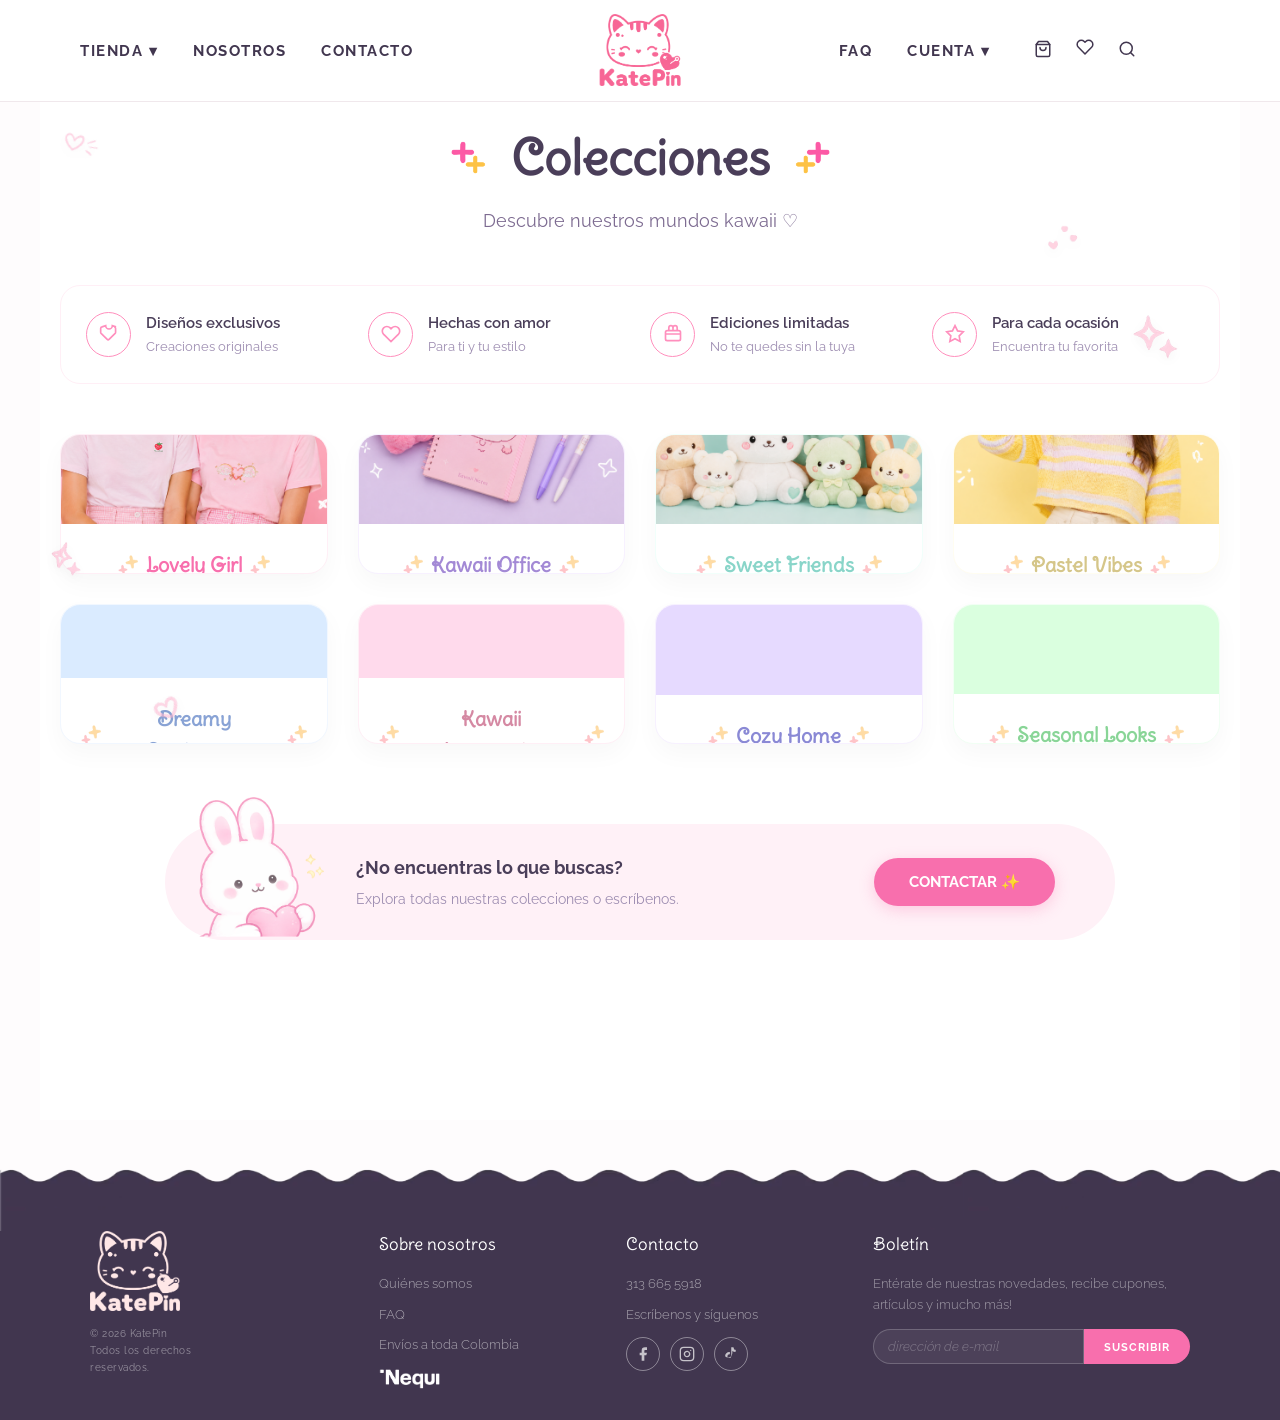
==== colecciones.html @ 39d00079 "Initial commit" ====
<!DOCTYPE html>
<html lang="es" dir="ltr">
<head>
  <meta charset="UTF-8">
  <meta name="viewport" content="width=device-width, initial-scale=1.0">
  <title>Colecciones - KatePin</title>
  <meta name="description" content="Explora nuestras colecciones exclusivas de pines metálicos: San Valentín, Navidad, Verano y Halloween.">
  <link rel="preconnect" href="https://fonts.googleapis.com">
  <link rel="preconnect" href="https://fonts.gstatic.com" crossorigin>
  <link href="https://fonts.googleapis.com/css2?family=Delius+Swash+Caps&family=Raleway:wght@300;400;500;600;700&display=swap" rel="stylesheet">
  <link rel="stylesheet" href="styles.css">
  <link rel="icon" href="data:image/svg+xml,<svg xmlns='http://www.w3.org/2000/svg' viewBox='0 0 100 100'><text y='.9em' font-size='90'>📌</text></svg>">
  <style>
    /* RE-DESIGNED COLLECTIONS PAGE STYLES */
    .col-container {
      max-width: 1200px;
      margin: 0 auto;
      padding: 120px 20px 80px;
      background: #fff;
    }

    .col-header {
      text-align: center;
      margin-bottom: 50px;
    }

    .col-title {
      font-family: 'Delius Swash Caps', cursive;
      font-size: 3rem;
      color: #4a3e59;
      margin: 0;
      display: flex;
      align-items: center;
      justify-content: center;
      gap: 20px;
    }

    .col-cruz {
      width: 45px;
      height: auto;
    }

    .col-cruz.left {
      transform: scaleX(-1);
    }

    .col-subtitle {
      font-family: 'Raleway', sans-serif;
      font-size: 1.1rem;
      color: #7d6b91;
      margin-top: 10px;
    }

    /* Benefits Bar */
    .benefits-bar {
      display: grid;
      grid-template-columns: repeat(4, 1fr);
      gap: 20px;
      margin-bottom: 50px;
      background: #fff;
      border: 1px solid #ffeff6;
      border-radius: 20px;
      padding: 25px;
    }

    .benefit-item {
      display: flex;
      align-items: center;
      gap: 15px;
    }

    .benefit-icon-circle {
      width: 45px;
      height: 45px;
      border-radius: 50%;
      border: 1.5px solid #ff8fbd; /* Círculo rosa */
      display: flex;
      align-items: center;
      justify-content: center;
      color: #ff8fbd; /* Icono rosa */
      flex-shrink: 0;
    }

    .benefit-text h4 {
      font-family: 'Raleway', sans-serif;
      font-size: 0.95rem;
      font-weight: 600;
      color: #4a3e59;
      margin: 0;
    }

    .benefit-text p {
      font-family: 'Raleway', sans-serif;
      font-size: 0.8rem;
      color: #9d8db1;
      margin: 2px 0 0;
    }

    /* Collections Grid */
    .col-grid {
      display: grid;
      grid-template-columns: repeat(4, 1fr);
      gap: 30px;
      margin-bottom: 80px;
    }

    .col-card {
      background: #fff;
      border-radius: 20px;
      overflow: hidden;
      box-shadow: 0 10px 25px rgba(0,0,0,0.03);
      transition: all 0.4s ease;
      text-decoration: none;
      display: flex;
      flex-direction: column;
      border: 1px solid transparent;
    }

    .col-card:hover {
      transform: translateY(-8px);
      box-shadow: 0 15px 35px rgba(248, 111, 173, 0.12);
    }

    .col-img-box {
      display: block !important;
      width: 100% !important;
      height: 220px !important;
      min-height: 220px !important;
      overflow: hidden;
      background-color: #fdfdfd;
      position: relative;
      flex-shrink: 0 !important;
    }

    .col-img-box img {
      width: 100%;
      height: 100%;
      object-fit: cover;
      display: block;
    }

    .col-info {
      padding: 25px 20px;
      text-align: center;
      display: flex;
      flex-direction: column;
      align-items: center;
      flex-grow: 1;
    }

    .col-card-title {
      font-family: 'Delius Swash Caps', cursive;
      font-size: 1.25rem;
      margin: 0 0 10px;
      display: flex;
      align-items: center;
      gap: 8px;
    }

    .col-card-cruz {
      width: 20px;
      height: auto;
    }

    .col-card-desc {
      font-family: 'Raleway', sans-serif;
      font-size: 0.85rem;
      color: #7d6b91;
      line-height: 1.5;
      margin: 0 0 15px;
      min-height: 40px;
    }

    .col-count-badge {
      display: inline-block;
      padding: 6px 16px;
      border-radius: 20px;
      font-size: 0.75rem;
      font-weight: 600;
      transition: all 0.3s ease;
    }

    /* Card Themes & Backgrounds */
    .card-lovely { border-color: #ffeff6; }
    .card-lovely .col-img-box { background-color: #ffdaeb; }
    .card-lovely .col-card-title { color: #f86fad; }
    .card-lovely .col-count-badge { background: #fff1f7; color: #f86fad; }

    .card-office { border-color: #f7f1ff; }
    .card-office .col-img-box { background-color: #e6daff; }
    .card-office .col-card-title { color: #a389d5; }
    .card-office .col-count-badge { background: #f8f3ff; color: #a389d5; }

    .card-friends { border-color: #f1fffb; }
    .card-friends .col-img-box { background-color: #dafff6; }
    .card-friends .col-card-title { color: #89d5c9; }
    .card-friends .col-count-badge { background: #f3fffc; color: #89d5c9; }

    .card-vibes { border-color: #fffdf1; }
    .card-vibes .col-img-box { background-color: #fffada; }
    .card-vibes .col-card-title { color: #d5c689; }
    .card-vibes .col-count-badge { background: #fffef3; color: #d5c689; }

    .card-stationery { border-color: #f1f7ff; }
    .card-stationery .col-img-box { background-color: #daebff; }
    .card-stationery .col-card-title { color: #89a3d5; }
    .card-stationery .col-count-badge { background: #f3f8ff; color: #89a3d5; }

    .card-accessories { border-color: #ffeff6; }
    .card-accessories .col-img-box { background-color: #ffdaec; }
    .card-accessories .col-card-title { color: #d589a3; }
    .card-accessories .col-count-badge { background: #fff1f7; color: #d589a3; }

    .card-home { border-color: #f7f1ff; }
    .card-home .col-img-box { background-color: #e6daff; }
    .card-home .col-card-title { color: #8a89d5; }
    .card-home .col-count-badge { background: #f8f3ff; color: #8a89d5; }

    .card-seasonal { border-color: #f1fff4; }
    .card-seasonal .col-img-box { background-color: #daffdf; }
    .card-seasonal .col-card-title { color: #89d597; }
    .card-seasonal .col-count-badge { background: #f3fff6; color: #89d597; }

    /* CTA Banner */
    .col-cta-banner {
      background: #fff1f7;
      border-radius: 100px;
      display: flex;
      align-items: center;
      justify-content: space-between;
      padding: 30px 60px 30px 30px; /* Aumentado */
      margin: 0 auto 100px;
      max-width: 950px;
      position: relative;
    }

    .cta-left {
      display: flex;
      align-items: center;
      gap: 30px;
    }

    .cta-bunny-img {
      height: 140px; /* Aumentado */
      margin-top: -60px;
      margin-bottom: -30px;
    }

    .cta-text h3 {
      font-family: 'Raleway', sans-serif;
      font-size: 1.1rem;
      color: #4a3e59;
      margin: 0;
    }

    .cta-text p {
      font-family: 'Raleway', sans-serif;
      font-size: 0.9rem;
      color: #9d8db1;
      margin: 5px 0 0;
    }

    .cta-btn {
      background: #f86fad;
      color: #fff;
      padding: 12px 35px;
      border-radius: 50px;
      font-family: 'Raleway', sans-serif;
      font-weight: 700;
      font-size: 0.95rem;
      text-decoration: none;
      display: flex;
      align-items: center;
      gap: 10px;
      transition: all 0.3s ease;
      box-shadow: 0 4px 15px rgba(248, 111, 173, 0.3);
    }

    .cta-btn:hover {
      background: #e05995;
      transform: scale(1.05);
    }

    @media (max-width: 1024px) {
      .col-grid { grid-template-columns: repeat(2, 1fr); }
      .benefits-bar { grid-template-columns: repeat(2, 1fr); }
    }

    @media (max-width: 600px) {
      .col-grid { grid-template-columns: 1fr; }
      .benefits-bar { grid-template-columns: 1fr; }
      .col-cta-banner {
        flex-direction: column;
        border-radius: 30px;
        padding: 40px 20px;
        text-align: center;
      }
      .cta-left {
        flex-direction: column;
        margin-bottom: 20px;
      }
      .cta-bunny-img {
        margin-top: -70px;
        height: 110px; /* Aumentado de 80px */
      }
    }
  </style>
</head>
<body>

  <!-- DECORACIONES FLOTANTES -->
  <div class="aesthetic-mess" aria-hidden="true">
    <img src="img/heart.png" class="float-deco deco-1" alt="">
    <img src="img/stars.png" class="float-deco deco-2" alt="">
    <img src="img/heart1.png" class="float-deco deco-3" alt="">
    <img src="img/star.png" class="float-deco deco-4" alt="">
    <img src="img/hearts.png" class="float-deco deco-5" alt="">
  </div>

  <!-- HEADER -->
  <header class="header" role="banner">
    <div class="header-inner">
      <ul class="nav-left" role="menubar">
        <li role="none" class="has-dropdown">
          <a href="tienda.html" role="menuitem">Tienda ▾</a>
          <ul class="dropdown-menu" role="menu">
            <li role="none" class="has-submenu">
              <a href="#" role="menuitem">Ropa ▸</a>
              <ul class="dropdown-submenu" role="menu">
                <li role="none"><a href="tienda.html#ropa-vestidos" role="menuitem">Vestidos</a></li>
                <li role="none"><a href="tienda.html#ropa-chaquetas" role="menuitem">Chaquetas</a></li>
                <li role="none"><a href="tienda.html#ropa-blusas" role="menuitem">Blusas</a></li>
                <li role="none"><a href="tienda.html#ropa-pantalones" role="menuitem">Pantalones</a></li>
                <li role="none"><a href="tienda.html#ropa-faldas" role="menuitem">Faldas</a></li>
              </ul>
            </li>
            <li role="none" class="has-submenu">
              <a href="#" role="menuitem">Accesorios ▸</a>
              <ul class="dropdown-submenu" role="menu">
                <li role="none"><a href="tienda.html#accesorios-pines" role="menuitem">Pines</a></li>
              </ul>
            </li>
            <li role="none" class="has-submenu">
              <a href="#" role="menuitem">Zapatos ▸</a>
              <ul class="dropdown-submenu" role="menu">
                <li role="none"><a href="tienda.html#zapatos-sandalias" role="menuitem">Sandalias</a></li>
                <li role="none"><a href="tienda.html#zapatos-botas" role="menuitem">Botas</a></li>
                <li role="none"><a href="tienda.html#zapatos-tenis" role="menuitem">Tenis</a></li>
              </ul>
            </li>
          </ul>
        </li>
        <li role="none"><a href="nosotros.html" role="menuitem">Nosotros</a></li>
        <li role="none"><a href="contacto.html" role="menuitem">Contacto</a></li>
      </ul>
      <a href="index.html" class="logo" aria-label="KatePin - Inicio">
        <img src="img/logo1.png" alt="KatePin" class="logo-img">
      </a>
      <div class="nav-right-group">
        <ul class="nav-right" role="menubar">
          <li role="none"><a href="faq.html" role="menuitem">FAQ</a></li>
          <li role="none" class="has-dropdown">
            <a href="#" role="menuitem">Cuenta ▾</a>
            <ul class="dropdown-menu" role="menu">
              <li role="none"><a href="login.html" role="menuitem">Iniciar sesión</a></li>
              <li role="none"><a href="registro.html" role="menuitem">Registrarme</a></li>
              <li role="none"><a href="#" role="menuitem">Mensajes</a></li>
              <li role="none"><a href="#" role="menuitem">Mis pedidos</a></li>
            </ul>
          </li>
        </ul>
        <div class="header-icons">
          <button class="icon-btn" id="cart-btn" aria-label="Carrito"><svg width="18" height="18" viewBox="0 0 24 24" fill="none" stroke="currentColor" stroke-width="2" stroke-linecap="round" stroke-linejoin="round"><path d="M6 2L3 6v14a2 2 0 002 2h14a2 2 0 002-2V6l-3-4z"/><line x1="3" y1="6" x2="21" y2="6"/><path d="M16 10a4 4 0 01-8 0"/></svg><span class="cart-count" id="cart-count" style="display:none">0</span></button>
          <a href="deseos.html" id="wishlist-btn" aria-label="Lista de deseos"><svg width="18" height="18" viewBox="0 0 24 24" fill="none" stroke="currentColor" stroke-width="2" stroke-linecap="round" stroke-linejoin="round"><path d="M20.84 4.61a5.5 5.5 0 00-7.78 0L12 5.67l-1.06-1.06a5.5 5.5 0 00-7.78 7.78l1.06 1.06L12 21.23l7.78-7.78 1.06-1.06a5.5 5.5 0 000-7.78z"/></svg></a>
          <button class="icon-btn" aria-label="Buscar"><svg width="18" height="18" viewBox="0 0 24 24" fill="none" stroke="currentColor" stroke-width="2" stroke-linecap="round" stroke-linejoin="round"><circle cx="11" cy="11" r="8"/><line x1="21" y1="21" x2="16.65" y2="16.65"/></svg></button>
        </div>
      </div>
      <button class="menu-toggle" id="menu-toggle" aria-label="Menú">☰</button>
    </div>
    <nav class="mobile-nav" id="mobile-nav">
      <a href="tienda.html">Tienda</a>
      <a href="nosotros.html">Nosotros</a>
      <a href="contacto.html">Contacto</a>
      <a href="faq.html">FAQ</a>
    </nav>
  </header>

  <main class="col-container">
    <!-- Encabezado de página -->
    <header class="col-header">
      <h1 class="col-title">
        <img src="img/cruz.png" alt="" class="col-cruz left">
        Colecciones 
        <img src="img/cruz.png" alt="" class="col-cruz">
      </h1>
      <p class="col-subtitle">Descubre nuestros mundos kawaii ♡</p>
    </header>

    <!-- Barra de Beneficios -->
    <section class="benefits-bar">
      <div class="benefit-item">
        <div class="benefit-icon-circle">
          <svg width="20" height="20" viewBox="0 0 24 24" fill="none" stroke="currentColor" stroke-width="2"><path d="M20.38 3.46L16 2a4 4 0 01-8 0L3.62 3.46a2 2 0 00-1.62 1.96v4.42a2 2 0 00.54 1.39l7 7a2 2 0 002.82 0l7-7a2 2 0 00.54-1.39V5.42a2 2 0 00-1.54-1.96z"/></svg>
        </div>
        <div class="benefit-text">
          <h4>Diseños exclusivos</h4>
          <p>Creaciones originales</p>
        </div>
      </div>
      <div class="benefit-item">
        <div class="benefit-icon-circle">
          <svg width="20" height="20" viewBox="0 0 24 24" fill="none" stroke="currentColor" stroke-width="2"><path d="M20.84 4.61a5.5 5.5 0 00-7.78 0L12 5.67l-1.06-1.06a5.5 5.5 0 00-7.78 7.78l1.06 1.06L12 21.23l7.78-7.78 1.06-1.06a5.5 5.5 0 000-7.78z"/></svg>
        </div>
        <div class="benefit-text">
          <h4>Hechas con amor</h4>
          <p>Para ti y tu estilo</p>
        </div>
      </div>
      <div class="benefit-item">
        <div class="benefit-icon-circle">
          <svg width="20" height="20" viewBox="0 0 24 24" fill="none" stroke="currentColor" stroke-width="2"><rect x="3" y="8" width="18" height="12" rx="2" ry="2"/><path d="M12 8V4.5a2.5 2.5 0 00-5 0V8M12 8V4.5a2.5 2.5 0 015 0V8M3 12h18"/></svg>
        </div>
        <div class="benefit-text">
          <h4>Ediciones limitadas</h4>
          <p>No te quedes sin la tuya</p>
        </div>
      </div>
      <div class="benefit-item">
        <div class="benefit-icon-circle">
          <svg width="20" height="20" viewBox="0 0 24 24" fill="none" stroke="currentColor" stroke-width="2"><polygon points="12 2 15.09 8.26 22 9.27 17 14.14 18.18 21.02 12 17.77 5.82 21.02 7 14.14 2 9.27 8.91 8.26 12 2"/></svg>
        </div>
        <div class="benefit-text">
          <h4>Para cada ocasión</h4>
          <p>Encuentra tu favorita</p>
        </div>
      </div>
    </section>

    <!-- Cuadrícula de Colecciones -->
    <section class="col-grid">
      <!-- Fila 1 -->
      <a href="tienda.html#lovely-girl" class="col-card card-lovely">
        <div class="col-img-box"><img src="img/colecciones1.png" alt="Lovely Girl"></div>
        <div class="col-info">
          <h2 class="col-card-title">
            <img src="img/cruz1.png" alt="" class="col-card-cruz">
            Lovely Girl 
            <img src="img/cruz1.png" alt="" class="col-card-cruz">
          </h2>
          <p class="col-card-desc">Estilo dulce y encantador para tu día a día.</p>
          <span class="col-count-badge">12 productos</span>
        </div>
      </a>

      <a href="tienda.html#kawaii-office" class="col-card card-office">
        <div class="col-img-box"><img src="img/colecciones2.png" alt="Kawaii Office"></div>
        <div class="col-info">
          <h2 class="col-card-title">
            <img src="img/cruz1.png" alt="" class="col-card-cruz">
            Kawaii Office 
            <img src="img/cruz1.png" alt="" class="col-card-cruz">
          </h2>
          <p class="col-card-desc">Todo lo que necesitas para tu espacio kawaii.</p>
          <span class="col-count-badge">18 productos</span>
        </div>
      </a>

      <a href="tienda.html#sweet-friends" class="col-card card-friends">
        <div class="col-img-box"><img src="img/colecciones3.png" alt="Sweet Friends"></div>
        <div class="col-info">
          <h2 class="col-card-title">
            <img src="img/cruz1.png" alt="" class="col-card-cruz">
            Sweet Friends 
            <img src="img/cruz1.png" alt="" class="col-card-cruz">
          </h2>
          <p class="col-card-desc">Accesorios y detalles junto a tus personajes favoritos.</p>
          <span class="col-count-badge">15 productos</span>
        </div>
      </a>

      <a href="tienda.html#pastel-vibes" class="col-card card-vibes">
        <div class="col-img-box"><img src="img/colecciones4.png" alt="Pastel Vibes"></div>
        <div class="col-info">
          <h2 class="col-card-title">
            <img src="img/cruz1.png" alt="" class="col-card-cruz">
            Pastel Vibes 
            <img src="img/cruz1.png" alt="" class="col-card-cruz">
          </h2>
          <p class="col-card-desc">Colores suaves que iluminan tu estilo.</p>
          <span class="col-count-badge">10 productos</span>
        </div>
      </a>

      <!-- Fila 2 -->
      <a href="tienda.html#dreamy-stationery" class="col-card card-stationery">
        <div class="col-img-box"><img src="img/col-stationery.jpg" alt="Dreamy Stationery"></div>
        <div class="col-info">
          <h2 class="col-card-title">
            <img src="img/cruz1.png" alt="" class="col-card-cruz">
            Dreamy Stationery 
            <img src="img/cruz1.png" alt="" class="col-card-cruz">
          </h2>
          <p class="col-card-desc">Papelería linda para ideas increíbles.</p>
          <span class="col-count-badge">22 productos</span>
        </div>
      </a>

      <a href="tienda.html#kawaii-accessories" class="col-card card-accessories">
        <div class="col-img-box"><img src="img/col-accessories.jpg" alt="Kawaii Accessories"></div>
        <div class="col-info">
          <h2 class="col-card-title">
            <img src="img/cruz1.png" alt="" class="col-card-cruz">
            Kawaii Accessories 
            <img src="img/cruz1.png" alt="" class="col-card-cruz">
          </h2>
          <p class="col-card-desc">Pequeños detalles que hacen la diferencia.</p>
          <span class="col-count-badge">16 productos</span>
        </div>
      </a>

      <a href="tienda.html#cozy-home" class="col-card card-home">
        <div class="col-img-box"><img src="img/col-home.jpg" alt="Cozy Home"></div>
        <div class="col-info">
          <h2 class="col-card-title">
            <img src="img/cruz1.png" alt="" class="col-card-cruz">
            Cozy Home 
            <img src="img/cruz1.png" alt="" class="col-card-cruz">
          </h2>
          <p class="col-card-desc">Decora tu espacio con ternura.</p>
          <span class="col-count-badge">14 productos</span>
        </div>
      </a>

      <a href="tienda.html#seasonal-looks" class="col-card card-seasonal">
        <div class="col-img-box"><img src="img/col-seasonal.jpg" alt="Seasonal Looks"></div>
        <div class="col-info">
          <h2 class="col-card-title">
            <img src="img/cruz1.png" alt="" class="col-card-cruz">
            Seasonal Looks 
            <img src="img/cruz1.png" alt="" class="col-card-cruz">
          </h2>
          <p class="col-card-desc">Colecciones especiales por temporada.</p>
          <span class="col-count-badge">8 productos</span>
        </div>
      </a>
    </section>

    <!-- Banner Inferior de Contacto -->
    <div class="col-cta-banner">
      <div class="cta-left">
        <img src="img/conejo.png" alt="Bunny" class="cta-bunny-img">
        <div class="cta-text">
          <h3>¿No encuentras lo que buscas?</h3>
          <p>Explora todas nuestras colecciones o escríbenos.</p>
        </div>
      </div>
      <a href="contacto.html" class="cta-btn">
        CONTACTAR ✨
      </a>
    </div>
  </main>

  <!-- FOOTER -->
  <footer class="footer" role="contentinfo">
    <div class="footer-wave">
      <img src="img/footer.png" alt="" aria-hidden="true" class="footer-wave-img">
    </div>
    <div class="footer-content">
      <div class="footer-inner">
        <div class="footer-brand">
          <img src="img/logo1.png" alt="KatePin" class="footer-logo-img">
          <p class="footer-copy-text">&copy; 2026 KatePin<br>Todos los derechos<br>reservados.</p>
        </div>
        <div class="footer-col">
          <h4>Sobre nosotros</h4>
          <a href="nosotros.html">Quiénes somos</a>
          <a href="faq.html">FAQ</a>
          <a href="#">Envíos a toda Colombia</a>
          <img src="img/nequi.png" alt="Nequi" style="height:22px; margin-top:12px; filter:brightness(0) invert(1);">
        </div>
        <div class="footer-col">
          <h4>Contacto</h4>
          <a href="tel:+573136655918">313 665 5918</a>
          <a href="#">Escríbenos y síguenos</a>
          <div class="footer-social">
            <a href="https://facebook.com/katepin" target="_blank" rel="noopener" aria-label="Facebook">
              <svg width="16" height="16" viewBox="0 0 24 24" fill="currentColor"><path d="M18 2h-3a5 5 0 00-5 5v3H7v4h3v8h4v-8h3l1-4h-4V7a1 1 0 011-1h3z"/></svg>
            </a>
            <a href="https://instagram.com/katepin" target="_blank" rel="noopener" aria-label="Instagram">
              <svg width="16" height="16" viewBox="0 0 24 24" fill="none" stroke="currentColor" stroke-width="2" stroke-linecap="round" stroke-linejoin="round"><rect x="2" y="2" width="20" height="20" rx="5"/><path d="M16 11.37A4 4 0 1112.63 8 4 4 0 0116 11.37z"/><line x1="17.5" y1="6.5" x2="17.51" y2="6.5"/></svg>
            </a>
            <a href="https://tiktok.com/@katepin" target="_blank" rel="noopener" aria-label="TikTok">
              <svg width="16" height="16" viewBox="0 0 24 24" fill="currentColor"><path d="M19.59 6.69a4.83 4.83 0 01-3.77-4.25V2h-3.45v13.67a2.89 2.89 0 01-2.88 2.5 2.89 2.89 0 01-2.89-2.89 2.89 2.89 0 012.89-2.89c.28 0 .54.04.79.11V9a6.33 6.33 0 00-.79-.05A6.34 6.34 0 003.15 15.3a6.34 6.34 0 0010.86-4.43V7.56a8.28 8.28 0 004.86 1.57V5.68a4.84 4.84 0 01-.72-.05l-.56.06z"/></svg>
            </a>
          </div>
        </div>
        <div class="footer-col">
          <h4>Boletín</h4>
          <p class="footer-boletin-desc">Entérate de nuestras novedades, recibe cupones, artículos y ¡mucho más!</p>
          <form class="newsletter-input" id="newsletter-form">
            <input type="email" placeholder="dirección de e-mail" required aria-label="Email">
            <button type="submit">Suscribir</button>
          </form>
        </div>
      </div>
    </div>
  </footer>

  <script>
    // Header Scroll Effect
    const header = document.querySelector('.header');
    window.addEventListener('scroll', () => {
      if(window.scrollY > 50) header.classList.add('scrolled');
      else header.classList.remove('scrolled');
    });

    // Mobile Menu Toggle
    const menuToggle = document.getElementById('menu-toggle');
    const mobileNav = document.getElementById('mobile-nav');
    menuToggle.addEventListener('click', () => {
      if(mobileNav.style.display === 'flex'){
        mobileNav.style.display = 'none';
        menuToggle.textContent = '☰';
      } else {
        mobileNav.style.display = 'flex';
        menuToggle.textContent = '✕';
      }
    });
  </script>
</body>
</html>
---- styles.css ----
@import url('https://fonts.googleapis.com/css2?family=Delius+Swash+Caps&family=Raleway:wght@300;400;500;600;700&display=swap');

:root {
  --coral:#ff9792;
  --dark-purple:#41364f;
  --hot-pink:#f86fad;
  --lime:#adc965;
  --golden:#f9cd5f;
  --mint:#89d5c9;
  --white:#ffffff;
  --bg:#fefcfd;
  --text:#41364f;
  --text-light:#7a7a7a;
  --pink-light:#fdf0f4;
  --radius:4px;
  --transition:all .3s ease;
}
*{margin:0;padding:0;box-sizing:border-box;}
html{scroll-behavior:smooth;}
body{font-family:'Raleway',sans-serif;background:var(--bg);color:var(--text);overflow-x:hidden;line-height:1.6;}
img{max-width:100%;display:block;}
a{text-decoration:none;color:inherit;}
button{cursor:pointer;font-family:'Raleway',sans-serif;}

/* HEADER */
.header{position:fixed;top:0;left:0;width:100%;z-index:1000;background:var(--white);border-bottom:1px solid #f0e8ec;transition:var(--transition);}
.header.scrolled{box-shadow:0 2px 15px rgba(65,54,79,.08);}
.header-inner{max-width:1440px;margin:0 auto;display:flex;align-items:center;justify-content:space-between;padding:36px 140px 36px 80px;position:relative;}
.nav-left,.nav-right-group{display:flex;align-items:center;flex:1;}
.nav-right-group{justify-content:flex-end;gap:40px;}
.nav-left,.nav-right{display:flex;gap:35px;list-style:none;align-items:center;}
.nav-left a,.nav-right a{font-size:.95rem;font-weight:700;letter-spacing:1.5px;text-transform:uppercase;color:var(--text);transition:var(--transition);padding:8px 0;white-space:nowrap;}
.nav-left a:hover,.nav-right a:hover{color:var(--hot-pink);}
.logo{position:absolute;left:50%;top:50%;transform:translate(-50%,-50%);display:flex;align-items:center;justify-content:center;text-decoration:none;z-index:10;}
.logo-img{height:72px;width:auto;}
.header-icons{display:flex;gap:20px;align-items:center;}
.icon-btn{background:none;border:none;font-size:1.1rem;color:var(--text);position:relative;transition:var(--transition);padding:4px;line-height:1;}
.icon-btn:hover{color:var(--hot-pink);}
.cart-count{position:absolute;top:-5px;right:-7px;background:var(--hot-pink);color:#fff;font-size:.55rem;width:15px;height:15px;border-radius:50%;display:flex;align-items:center;justify-content:center;font-weight:700;}
.menu-toggle{display:none;background:none;border:none;font-size:1.4rem;color:var(--text);padding:4px;}
.mobile-nav{display:none;}

/* HEADER DROPDOWN */
.has-dropdown{position:relative;}
.has-dropdown::after{content:'';position:absolute;bottom:-10px;left:0;width:100%;height:10px;} /* invisible hover bridge */
.dropdown-menu{position:absolute;top:calc(100% + 5px);left:0;background:var(--white);min-width:160px;box-shadow:0 8px 25px rgba(65,54,79,.08);border-radius:6px;padding:12px 0;opacity:0;visibility:hidden;transform:translateY(10px);transition:all .3s ease;list-style:none;z-index:1001;}
.has-dropdown:hover .dropdown-menu{opacity:1;visibility:visible;transform:translateY(0);}
.nav-right .has-dropdown .dropdown-menu{left:auto;right:0;}
.nav-left .dropdown-menu a, .nav-right .dropdown-menu a{font-size:.95rem;font-weight:400;text-transform:none;letter-spacing:0;color:var(--text-light);padding:8px 24px;display:block;}
.nav-left .dropdown-menu a:hover, .nav-right .dropdown-menu a:hover{color:var(--hot-pink);background:#fafafa;}

/* HEADER SUB DROPDOWN */
.has-submenu{position:relative;}
.dropdown-submenu{position:absolute;top:0;left:100%;background:var(--white);min-width:160px;box-shadow:0 8px 25px rgba(65,54,79,.08);border-radius:6px;padding:12px 0;opacity:0;visibility:hidden;transform:translateX(10px);transition:all .3s ease;list-style:none;z-index:1002;}
.has-submenu:hover > .dropdown-submenu{opacity:1;visibility:visible;transform:translateX(0);}
.has-submenu > a {display:flex !important; justify-content:space-between; align-items:center;}
/* HERO */
.hero{margin-top:100px;position:relative;overflow:hidden;}
.hero-link{display:block;line-height:0;}
.hero-banner-img{width:100%;height:auto;display:block;}
/* HERO OVERLAY */
.hero-overlay{
  position:absolute;
  top:48%;
  left:50%;
  transform:translate(-50%,-50%);
  display:flex;
  flex-direction:column;
  align-items:center;
  justify-content:center;
  text-align:center;
  width:55%;
  padding:0.90vw;
  z-index:3;
}
.hero-sub{
  font-family:'Raleway',sans-serif;
  font-size:0.80vw;
  font-weight:500;
  font-style:normal;
  letter-spacing:0.06vw;
  text-transform:uppercase;
  color:#555;
  margin-bottom:-0.1vw;
}
.hero-title{
  font-family:'Delius Swash Caps',cursive;
  font-size:4.33vw;
  color:#41364f;
  line-height:1.05;
  margin-top:0.44vw;
  margin-bottom:0.1vw;
}
.hero-divider{
  width:50%;
  height:0.1vw;
  background:#41364f;
  margin:0 auto 1.44vw;
}
.hero-cta{
  display:inline-block;
  padding:0.62vw 2.07vw;
  background:#f86fad;
  color:#fff;
  font-family:'Delius Swash Caps',cursive;
  font-size:0.85vw;
  font-weight:400;
  letter-spacing:0.03vw;
  border:none;
  border-radius:2.7vw;
  text-decoration:none;
  box-shadow:0 4px 18px rgba(248,111,173,.3);
  transition:all .3s ease;
  white-space:nowrap;
  cursor:pointer;
}
.hero-cta:hover{
  background:#e55d9a;
  transform:translateY(-2px);
  box-shadow:0 6px 24px rgba(248,111,173,.5);
}

/* DECORATIVE ASTERISKS */
.deco-asterisks{text-align:center;padding:0;margin-top:-70px;position:relative;z-index:2;}
.deco-asterisks-img{display:inline-block;height:28px;width:auto;}

.btn-pink{display:inline-block;padding:10px 32px;background:var(--hot-pink);color:#fff;font-size:.8rem;font-weight:600;letter-spacing:1.5px;text-transform:uppercase;border:none;border-radius:2px;transition:var(--transition);}
.btn-pink:hover{background:#e55d9a;transform:translateY(-1px);}

/* WELCOME */
.welcome{padding:60px 24px;max-width:1100px;margin:0 auto;text-align:center;}
.welcome-banner{width:100%;height:auto;display:block;}

/* PRODUCT TABS */
.product-section{padding:60px 24px 80px;max-width:1100px;margin:0 auto;}
.tabs{display:flex;justify-content:center;align-items:center;gap:0;margin-bottom:40px;}
.tab-btn{background:none;border:none;font-size:.85rem;font-weight:600;letter-spacing:1.5px;text-transform:uppercase;color:var(--text-light);padding:8px 20px;transition:var(--transition);position:relative;}
.tab-btn.active{color:var(--hot-pink);}
.tab-btn.active::before{content:'✻';position:absolute;top:-6px;left:6px;font-size:.6rem;color:var(--hot-pink);}
.tab-sep{width:1px;height:20px;background:#ddd;}
.product-carousel{position:relative;}
.product-grid{display:grid;grid-template-columns:repeat(3,1fr);gap:32px;}
.carousel-arrow{position:absolute;top:40%;transform:translateY(-50%);width:36px;height:36px;border-radius:50%;border:2px solid #ddd;background:var(--white);font-size:1rem;color:var(--text);display:flex;align-items:center;justify-content:center;transition:var(--transition);z-index:2;}
.carousel-arrow:hover{border-color:var(--hot-pink);color:var(--hot-pink);}
.carousel-arrow.left{left:-18px;}
.carousel-arrow.right{right:-18px;}

/* PRODUCT CARDS */
.product-card-link{text-decoration:none;color:inherit;display:block;}
.product-card{text-align:center;transition:var(--transition);position:relative;}
.product-card:hover{transform:translateY(-4px);}
.product-img-wrap{position:relative;overflow:hidden;margin-bottom:14px;background:var(--pink-light);aspect-ratio:1;}
.product-img-wrap img{width:100%;height:100%;object-fit:cover;transition:transform .4s ease;}
.product-card:hover .product-img-wrap img{transform:scale(1.03);}
.badge{position:absolute;top:10px;left:10px;padding:4px 14px;font-size:.65rem;font-weight:700;letter-spacing:1px;text-transform:uppercase;color:#fff;border-radius:2px;z-index:2;}
.badge.new{background:var(--golden);}
.badge.hot{background:var(--hot-pink);}
.badge.sale{background:var(--lime);}
.heart-btn{position:absolute;top:10px;right:10px;width:32px;height:32px;border-radius:50%;background:rgba(248,111,173,.15);border:none;color:var(--hot-pink);font-size:.9rem;display:flex;align-items:center;justify-content:center;transition:var(--transition);z-index:2;}
.heart-btn:hover,.heart-btn.liked{background:var(--hot-pink);color:#fff;}
.product-name{font-size:.85rem;font-weight:500;color:var(--text);margin-bottom:4px;display:inline-block;padding:2px 12px;border:1px solid #eee;border-radius:2px;background:var(--white);}
.product-price{font-family:'Delius Swash Caps',cursive;font-size:1.05rem;color:var(--text);margin-top:4px;}

/* SECTION TITLES */
.section-title-container {
  display: flex;
  align-items: center;
  justify-content: center;
  gap: 12px;
  margin-bottom: 40px;
}
.decor-diamond { color: var(--hot-pink); font-size: 1rem; }
.title-line {
  flex: 1;
  max-width: 180px;
  height: 1px;
  background: linear-gradient(90deg, transparent, #e0d6e6, transparent);
}
.section-title {
  font-family: 'Raleway', sans-serif;
  font-size: 1.2rem;
  font-weight: 700;
  color: var(--text);
  letter-spacing: 3px;
  text-transform: uppercase;
}

/* CATEGORIAS */
.categorias-section {
  padding: 60px 24px 20px;
  max-width: 1100px;
  margin: 0 auto;
}
.cat-grid {
  display: grid;
  grid-template-columns: repeat(auto-fit, minmax(140px, 1fr));
  gap: 20px;
  justify-content: center;
}
.cat-card {
  background: var(--white);
  border: 1px solid #f0e8ec;
  border-radius: 8px;
  padding: 20px 10px;
  text-align: center;
  transition: var(--transition);
  display: flex;
  flex-direction: column;
  align-items: center;
  gap: 12px;
  box-shadow: 0 4px 10px rgba(65,54,79,.02);
}
.cat-card:hover {
  transform: translateY(-5px);
  border-color: var(--hot-pink);
  box-shadow: 0 8px 20px rgba(248,111,173,.15);
}
.cat-icon {
  font-size: 2.5rem;
  line-height: 1;
}
.cat-card h3 {
  font-size: 0.9rem;
  font-weight: 600;
  color: var(--text);
  font-family: 'Raleway', sans-serif;
}

/* COLECCIONES */
.colecciones-section {
  padding: 40px 24px 40px;
  max-width: 1100px;
  margin: 0 auto;
}
.col-grid {
  display: grid;
  grid-template-columns: repeat(auto-fit, minmax(220px, 1fr));
  gap: 24px;
}
.col-card {
  position: relative;
  border-radius: 12px;
  overflow: hidden;
  height: 140px;
  display: flex;
  align-items: center;
  justify-content: center;
  text-decoration: none;
  transition: var(--transition);
  box-shadow: 0 4px 15px rgba(0,0,0,.05);
}
.col-card:hover {
  transform: scale(1.03);
  box-shadow: 0 10px 25px rgba(0,0,0,.1);
}
.col-bg {
  position: absolute;
  top: 0; left: 0; width: 100%; height: 100%;
  z-index: 1;
  opacity: 0.8;
  transition: opacity 0.3s;
}
.col-card:hover .col-bg {
  opacity: 1;
}
.col-card h3 {
  position: relative;
  z-index: 2;
  color: white;
  font-family: 'Delius Swash Caps', cursive;
  font-size: 1.5rem;
  text-shadow: 0 2px 4px rgba(0,0,0,0.2);
  letter-spacing: 1px;
}

/* TESTIMONIALS */
.testimonials{padding:60px 24px 80px;max-width:900px;margin:0 auto;text-align:center;}
.testimonials-title{display:inline-flex;align-items:center;gap:10px;margin-bottom:8px;}
.testimonials-title .star{color:var(--hot-pink);font-size:1rem;}
.testimonials-title h2{font-family:'Delius Swash Caps',cursive;font-size:1.8rem;color:var(--text);border:2px solid var(--hot-pink);padding:8px 28px;border-radius:50px;}
.stars-row{display:flex;justify-content:center;gap:4px;margin:12px 0 32px;color:var(--golden);font-size:1.2rem;}
.testimonial-grid{display:grid;grid-template-columns:1fr 1fr;gap:40px;text-align:left;}
.testimonial .author{font-weight:700;font-size:.85rem;color:var(--text);margin-bottom:2px;}
.testimonial .source{font-size:.75rem;color:var(--text-light);margin-bottom:10px;}
.testimonial .sep{width:100%;height:2px;background:linear-gradient(90deg,var(--coral),var(--golden),var(--lime),var(--mint));margin-bottom:12px;border-radius:2px;}
.testimonial p{font-size:.85rem;color:var(--text-light);line-height:1.7;font-style:italic;}

.footer{position:relative;background:transparent;color:#fff;padding:0;margin-top:40px;}
.footer-wave{width:100%;margin-bottom:-1px;line-height:0;position:relative;z-index:2;}
.footer-wave-img{width:100%;height:auto;display:block;}
.footer-content{background:var(--dark-purple);padding:0 24px 30px;margin-top:-8vw;position:relative;z-index:10;}
.footer-inner{max-width:1100px;margin:0 auto;display:grid;grid-template-columns:1.2fr 1fr 1fr 1.5fr;gap:36px;align-items:start;}
.footer-brand{display:flex;flex-direction:column;align-items:flex-start;}
.footer-logo-img{width:90px;height:auto;margin-bottom:14px;filter:brightness(0) invert(1) sepia(1) saturate(5) hue-rotate(290deg);}
.footer-copy-text{font-size:.65rem;color:rgba(255,255,255,.45);line-height:1.6;letter-spacing:.5px;margin-bottom:10px;}
.footer-brand .payment{display:flex;gap:8px;align-items:center;margin-top:4px;}
.visa-badge{font-family:'Raleway',sans-serif;font-size:.85rem;font-weight:900;letter-spacing:1px;color:#fff;}
.footer-col h4{font-family:'Delius Swash Caps',cursive;font-size:1.05rem;font-weight:400;margin-bottom:16px;color:#fff;letter-spacing:0;}
.footer-col a{display:block;font-size:.8rem;color:rgba(255,255,255,.55);margin-bottom:10px;transition:var(--transition);font-weight:300;}
.footer-col a:hover{color:var(--hot-pink);transform:translateX(3px);}
.footer-social{display:flex;gap:10px;margin-top:12px;}
.footer-social a{width:34px;height:34px;border-radius:50%;border:1.5px solid rgba(255,255,255,.4);display:flex;align-items:center;justify-content:center;color:rgba(255,255,255,.7);transition:var(--transition);}
.footer-social a:hover{border-color:var(--hot-pink);color:var(--hot-pink);}
.footer-boletin-desc{font-size:.8rem;color:rgba(255,255,255,.5);line-height:1.6;margin-bottom:14px;font-weight:300;}
.newsletter-input{display:flex;gap:0;margin-top:4px;}
.newsletter-input input{flex:1;padding:9px 14px;border:1px solid rgba(255,255,255,.2);background:rgba(255,255,255,.06);color:#fff;font-size:.8rem;font-family:'Raleway',sans-serif;outline:none;border-radius:50px 0 0 50px;font-weight:300;}
.newsletter-input input::placeholder{color:rgba(255,255,255,.3);font-style:italic;}
.newsletter-input button{padding:9px 20px;background:var(--hot-pink);color:#fff;border:none;font-size:.7rem;font-weight:700;letter-spacing:1px;text-transform:uppercase;border-radius:0 50px 50px 0;transition:var(--transition);font-family:'Raleway',sans-serif;}
.newsletter-input button:hover{background:#e55d9a;}

/* CART DRAWER */
.cart-overlay{position:fixed;inset:0;background:rgba(0,0,0,.35);z-index:2000;opacity:0;pointer-events:none;transition:var(--transition);}
.cart-overlay.active{opacity:1;pointer-events:all;}
.cart-drawer{position:fixed;top:0;right:0;width:380px;max-width:90vw;height:100vh;background:var(--white);z-index:2001;transform:translateX(100%);transition:transform .35s ease;display:flex;flex-direction:column;box-shadow:-4px 0 30px rgba(0,0,0,.08);}
.cart-drawer.active{transform:translateX(0);}
.cart-header{display:flex;align-items:center;justify-content:space-between;padding:18px 20px;border-bottom:1px solid #f0e8ec;}
.cart-header h3{font-family:'Delius Swash Caps',cursive;font-size:1.15rem;}
.cart-close{background:none;border:none;font-size:1.3rem;color:var(--text);}
.cart-items{flex:1;overflow-y:auto;padding:16px 20px;}
.cart-item{display:flex;gap:12px;padding:12px 0;border-bottom:1px solid #f5f0f2;align-items:center;}
.cart-item img{width:56px;height:56px;border-radius:4px;object-fit:cover;}
.cart-item-info{flex:1;}
.cart-item-name{font-weight:600;font-size:.85rem;}
.cart-item-price{color:var(--hot-pink);font-weight:700;font-size:.85rem;}
.cart-item-qty{display:flex;align-items:center;gap:6px;margin-top:4px;}
.qty-btn{width:24px;height:24px;border-radius:50%;border:1px solid var(--hot-pink);background:none;color:var(--hot-pink);font-size:.85rem;display:flex;align-items:center;justify-content:center;transition:var(--transition);}
.qty-btn:hover{background:var(--hot-pink);color:#fff;}
.qty-val{font-weight:600;font-size:.85rem;min-width:18px;text-align:center;}
.cart-item-remove{background:none;border:none;color:var(--text-light);font-size:1rem;transition:var(--transition);}
.cart-item-remove:hover{color:var(--hot-pink);}
.cart-empty{text-align:center;padding:40px 0;color:var(--text-light);}
.cart-empty-icon{font-size:2.5rem;margin-bottom:10px;}
.cart-footer{padding:18px 20px;border-top:1px solid #f0e8ec;}
.cart-total{display:flex;justify-content:space-between;font-weight:700;font-size:1rem;margin-bottom:14px;}
.cart-total span:last-child{color:var(--hot-pink);}
.checkout-btn{width:100%;padding:12px;border:none;border-radius:2px;background:var(--hot-pink);color:#fff;font-size:.85rem;font-weight:700;letter-spacing:1px;text-transform:uppercase;transition:var(--transition);}
.checkout-btn:hover{background:#e55d9a;}

/* NEQUI MODAL */
.modal-overlay{position:fixed;inset:0;background:rgba(0,0,0,.45);z-index:3000;display:none;align-items:center;justify-content:center;padding:24px;}
.modal-overlay.active{display:flex;}
.modal{background:var(--white);border-radius:8px;width:100%;max-width:460px;max-height:90vh;overflow-y:auto;padding:28px;animation:modalIn .3s ease-out;}
@keyframes modalIn{from{opacity:0;transform:scale(.95) translateY(16px)}to{opacity:1;transform:scale(1) translateY(0)}}
.modal-header{display:flex;align-items:center;justify-content:space-between;margin-bottom:20px;}
.modal-header h3{font-family:'Delius Swash Caps',cursive;font-size:1.2rem;color:var(--text);}
.modal-close{background:none;border:none;font-size:1.4rem;color:var(--text);}
.nequi-info{background:linear-gradient(135deg,#200040,#3A0070);color:#fff;border-radius:8px;padding:20px;text-align:center;margin-bottom:20px;}
.nequi-logo{font-size:1.4rem;font-weight:700;letter-spacing:1px;}
.nequi-number{font-size:1.6rem;font-weight:700;letter-spacing:2px;margin:6px 0;}
.nequi-name{font-size:.8rem;opacity:.7;}
.order-summary{background:var(--pink-light);border-radius:6px;padding:14px;margin-bottom:18px;}
.order-summary h4{font-family:'Delius Swash Caps',cursive;font-size:.9rem;margin-bottom:10px;}
.order-line{display:flex;justify-content:space-between;font-size:.8rem;margin-bottom:5px;}
.order-line.total{border-top:1px solid var(--hot-pink);padding-top:8px;margin-top:8px;font-weight:700;font-size:.95rem;color:var(--hot-pink);}
.form-group{margin-bottom:14px;}
.form-group label{display:block;font-weight:600;font-size:.8rem;margin-bottom:5px;}
.form-group input,.form-group textarea{width:100%;padding:10px 14px;border:1px solid #e8e0e4;border-radius:4px;font-family:'Raleway',sans-serif;font-size:.85rem;outline:none;transition:var(--transition);}
.form-group input:focus,.form-group textarea:focus{border-color:var(--hot-pink);}
.form-group textarea{resize:vertical;min-height:70px;}
.file-upload{border:2px dashed var(--hot-pink);border-radius:6px;padding:20px;text-align:center;position:relative;transition:var(--transition);}
.file-upload:hover{background:var(--pink-light);}
.file-upload input{position:absolute;inset:0;opacity:0;cursor:pointer;}
.file-upload-icon{font-size:1.8rem;margin-bottom:6px;}
.file-upload p{font-size:.8rem;color:var(--text-light);}
.file-name{margin-top:6px;font-weight:600;color:var(--hot-pink);font-size:.8rem;}
.submit-order-btn{width:100%;padding:13px;border:none;border-radius:4px;background:linear-gradient(135deg,#200040,#3A0070);color:#fff;font-size:.85rem;font-weight:700;letter-spacing:1px;text-transform:uppercase;transition:var(--transition);}
.submit-order-btn:hover{opacity:.9;transform:scale(1.01);}
.success-msg{display:none;text-align:center;padding:36px 16px;}
.success-msg.active{display:block;}
.success-icon{font-size:3.5rem;margin-bottom:12px;}
.success-msg h3{font-family:'Delius Swash Caps',cursive;font-size:1.2rem;margin-bottom:8px;color:var(--hot-pink);}
.success-msg p{color:var(--text-light);font-size:.9rem;}

/* TOAST */
.toast{position:fixed;bottom:20px;left:50%;transform:translateX(-50%) translateY(80px);background:var(--hot-pink);color:#fff;padding:10px 24px;border-radius:50px;font-weight:600;font-size:.85rem;z-index:5000;transition:transform .4s ease;box-shadow:0 6px 20px rgba(248,111,173,.35);white-space:nowrap;}
.toast.show{transform:translateX(-50%) translateY(0);}

/* SCROLL ANIM */
.fade-up{opacity:0;transform:translateY(24px);transition:opacity .5s ease,transform .5s ease;}
.fade-up.visible{opacity:1;transform:translateY(0);}

/* AESTHETIC MESS - FLOATING DECORATIONS */
.aesthetic-mess {
  position: fixed;
  top: 0;
  left: 0;
  width: 100vw;
  height: 100vh;
  pointer-events: none;
  z-index: 1;
  overflow: hidden;
}
.float-deco {
  position: absolute;
  opacity: 0.6;
  filter: drop-shadow(0 4px 6px rgba(0,0,0,0.08));
  animation: floatRandom 15s infinite ease-in-out;
}
.deco-1 { width: 35px; top: 15%; left: 5%; animation-duration: 22s; animation-name: floatAlt; transform: rotate(15deg); }
.deco-2 { width: 45px; top: 35%; right: 8%; animation-duration: 28s; }
.deco-3 { width: 25px; bottom: 20%; left: 12%; animation-duration: 18s; animation-name: floatAlt; transform: rotate(-20deg); }
.deco-4 { width: 30px; top: 60%; left: 4%; animation-duration: 25s; }
.deco-5 { width: 50px; top: 25%; right: 15%; animation-duration: 20s; animation-name: floatAlt; }
.deco-6 { width: 40px; bottom: 10%; right: 5%; animation-duration: 30s; transform: rotate(45deg); }
.deco-7 { width: 20px; top: 8%; left: 40%; animation-duration: 19s; }
.deco-8 { width: 35px; bottom: 30%; right: 25%; animation-duration: 26s; animation-name: floatAlt; }
.deco-9 { width: 45px; top: 75%; left: 35%; animation-duration: 24s; transform: rotate(-15deg); }
.deco-10 { width: 22px; top: 50%; right: 20%; animation-duration: 21s; animation-name: floatAlt; }

@keyframes floatRandom {
  0% { transform: translateY(0) rotate(0deg) scale(1); }
  33% { transform: translateY(-20px) rotate(10deg) scale(1.05); }
  66% { transform: translateY(15px) rotate(-5deg) scale(0.95); }
  100% { transform: translateY(0) rotate(0deg) scale(1); }
}
@keyframes floatAlt {
  0% { transform: translateY(0) translateX(0) rotate(0deg); }
  33% { transform: translateY(15px) translateX(15px) rotate(-10deg); }
  66% { transform: translateY(-10px) translateX(-15px) rotate(5deg); }
  100% { transform: translateY(0) translateX(0) rotate(0deg); }
}

/* CONTACT SECTION (ENVELOPE) */
.contact-section {
  padding: 80px 20px;
  position: relative;
  max-width: 800px;
  margin: 0 auto;
}
.contact-envelope {
  position: relative;
  margin-top: 80px;
}
.tape-piece {
  position: absolute;
  top: -20px;
  left: 50%;
  transform: translateX(-50%) rotate(-3deg);
  width: 130px;
  height: 35px;
  background: #fbd351;
  z-index: 3;
  clip-path: polygon(2% 10%, 98% 0%, 100% 90%, 0% 100%);
  opacity: 0.95;
}
.envelope-box {
  background: #fff;
  border: 12px solid #fdf0f4;
  border-radius: 20px;
  border-top: none;
  border-top-left-radius: 0;
  border-top-right-radius: 0;
  padding: 4px;
  position: relative;
  z-index: 2;
  box-shadow: 0 10px 40px rgba(0,0,0,0.05);
  margin-top: -10px;
}
.envelope-inner {
  border: 2px dashed #f596b6;
  border-top: none;
  border-radius: 0 0 12px 12px;
  padding: 40px 60px;
  background: #fff;
  position: relative;
}
.contact-header {
  text-align: center;
  margin-bottom: 40px;
}
.contact-title {
  font-family: 'Delius Swash Caps', cursive;
  font-size: 3rem;
  color: #4a3e59;
  margin-bottom: 10px;
}
.contact-subtitle {
  color: #6c5a81;
  font-size: 0.95rem;
  line-height: 1.5;
}
.contact-content {
  display: flex;
  gap: 40px;
}
.contact-form {
  flex: 1.5;
  display: flex;
  flex-direction: column;
  gap: 15px;
}
.input-pill {
  width: 100%;
  background: #f2f2f2;
  border: none;
  border-radius: 30px;
  padding: 12px 20px;
  font-family: 'Raleway', sans-serif;
  font-size: 0.9rem;
  color: #6c5a81;
}
.input-pill::placeholder {
  color: #a097ad;
}
.textarea-pill {
  border-radius: 20px;
  resize: none;
  height: 120px;
}
.form-footer {
  display: flex;
  justify-content: space-between;
  align-items: center;
  margin-top: 10px;
}
.newsletter-label {
  display: flex;
  align-items: center;
  gap: 8px;
  cursor: pointer;
  font-size: 0.85rem;
  color: #6c5a81;
  font-style: italic;
}
.newsletter-cb {
  display: none;
}
.cb-custom {
  width: 18px;
  height: 18px;
  border-radius: 50%;
  border: 2px solid #ff71a2;
  display: flex;
  justify-content: center;
  align-items: center;
}
.newsletter-cb:checked + .cb-custom::after {
  content: '';
  width: 10px;
  height: 10px;
  border-radius: 50%;
  background: #ff71a2;
}
.btn-enviar {
  background: #ff71a2;
  color: #fff;
  border: none;
  border-radius: 30px;
  padding: 10px 30px;
  font-weight: 700;
  letter-spacing: 1px;
  cursor: pointer;
  transition: all 0.3s;
}
.btn-enviar:hover {
  background: #e65a8a;
  transform: translateY(-2px);
}
.contact-divider {
  width: 1px;
  background: #e0d9e8;
}
.contact-info {
  flex: 1;
  display: flex;
  flex-direction: column;
  gap: 30px;
}
.info-label {
  color: #ff71a2;
  font-weight: 700;
  font-size: 0.9rem;
  margin-bottom: 8px;
  letter-spacing: 0.5px;
}
.info-text {
  color: #4a3e59;
  font-weight: 600;
  font-size: 1.1rem;
  margin-bottom: 4px;
}
.info-subtext {
  color: #887a9b;
  font-size: 0.85rem;
  font-style: italic;
  line-height: 1.4;
}
.social-circles {
  display: flex;
  gap: 10px;
  margin-bottom: 15px;
}
.sc-icon {
  width: 36px;
  height: 36px;
  border-radius: 50%;
  display: flex;
  justify-content: center;
  align-items: center;
  transition: transform 0.3s;
}
.sc-icon:hover { transform: scale(1.1); }
.sc-fb { background: #94e3d3; }
.sc-ig { background: #ffa498; }
.sc-tumblr { background: #b0d463; }
.info-delivery {
  color: #6c5a81;
  font-size: 0.85rem;
  line-height: 1.4;
}
.envelope-decor {
  position: absolute;
  bottom: 15px;
  right: 50px;
  display: flex;
  align-items: center;
  gap: 6px;
}
.decor-asterisk {
  color: #ff71a2;
  font-size: 2.5rem;
  line-height: 0;
  position: relative;
  top: 8px;
}
.decor-dot {
  width: 6px;
  height: 6px;
  border-radius: 50%;
  background: #ff71a2;
}
.decor-dot.d1 { width: 4px; height: 4px; opacity: 0.7; }
.decor-dot.d2 { width: 8px; height: 8px; opacity: 0.5; }

/* RESPONSIVE */
@media(max-width:900px){
  .product-grid{grid-template-columns:repeat(2,1fr);gap:20px;}
  .testimonial-grid{grid-template-columns:1fr;}
  .footer-inner{grid-template-columns:1fr 1fr;gap:28px;}
}
@media(max-width:768px){
  .nav-left,.nav-right-group{display:none;}
  .logo-img{height:70px;}
  .header-inner{padding:16px 24px;}
  .menu-toggle{display:block;}
  .mobile-nav{display:none;position:fixed;top:82px;left:0;width:100%;background:var(--white);padding:20px 24px;flex-direction:column;gap:16px;box-shadow:0 8px 20px rgba(0,0,0,.06);z-index:999;}
  .mobile-nav.active{display:flex;}
  .mobile-nav a{font-size:.85rem;font-weight:600;letter-spacing:1px;text-transform:uppercase;color:var(--text);display:block;padding:8px 0;}
  .footer-inner{grid-template-columns:1fr;}
}
@media(max-width:480px){
  .product-grid{grid-template-columns:1fr 1fr;gap:12px;}
}

/* SEARCH OVERLAY */
.search-overlay {
  position: fixed;
  top: 0; left: 0; width: 100%; height: 100%;
  background: rgba(255, 255, 255, 0.98);
  z-index: 2000;
  opacity: 0; visibility: hidden;
  transition: all 0.4s cubic-bezier(0.4, 0, 0.2, 1);
  display: flex; justify-content: center; align-items: flex-start;
  padding-top: 100px;
}
.search-overlay.active { opacity: 1; visibility: visible; }
.search-modal {
  width: 90%; max-width: 800px;
  position: relative;
  transform: translateY(-20px); transition: transform 0.4s;
}
.search-overlay.active .search-modal { transform: translateY(0); }
.search-close {
  position: absolute; right: 0; top: -50px;
  background: none; border: none; font-size: 2rem; color: var(--text);
}
.search-header input {
  width: 100%; border: none; border-bottom: 2px solid var(--hot-pink);
  background: transparent; font-size: 2rem; padding: 15px 0;
  font-family: 'Delius Swash Caps', cursive; color: var(--text); outline: none;
}
.search-results {
  margin-top: 40px; max-height: 60vh; overflow-y: auto;
  display: grid; grid-template-columns: repeat(auto-fill, minmax(200px, 1fr)); gap: 20px; padding-bottom: 40px;
}
.search-item {
  display: flex; gap: 15px; align-items: center; padding: 10px; border-radius: 8px; transition: background 0.3s;
}
.search-item:hover { background: var(--pink-light); }
.search-item img { width: 60px; height: 60px; border-radius: 6px; object-fit: cover; }
.search-item-name { font-weight: 700; color: var(--text); font-size: 0.9rem; }
.search-item-price { color: var(--hot-pink); font-weight: 600; font-size: 0.8rem; }
.search-no-results { text-align: center; font-size: 1.2rem; color: var(--text-light); width: 100%; grid-column: 1 / -1; }

/* REVIEWS SYSTEM */
.reviews-section { margin-top: 60px; padding-top: 40px; border-top: 1px solid #eee; }
.reviews-header { display: flex; justify-content: space-between; align-items: center; margin-bottom: 30px; }
.reviews-title { font-family: 'Delius Swash Caps', cursive; font-size: 2rem; color: var(--text); }
.review-form-container { background: #fffafb; padding: 30px; border-radius: 12px; margin-bottom: 40px; border: 1px dashed var(--hot-pink); }
.review-form-container h4 { margin-bottom: 20px; color: var(--text); }
.star-rating { display: flex; gap: 5px; margin-bottom: 20px; font-size: 1.5rem; color: #ddd; cursor: pointer; }
.star-rating .star.active { color: #f9cd5f; }
.review-form input, .review-form textarea {
  width: 100%; padding: 12px 20px; border: 1px solid #eee; border-radius: 8px; margin-bottom: 15px;
  font-family: inherit; outline: none; transition: border-color 0.3s;
}
.review-form input:focus, .review-form textarea:focus { border-color: var(--hot-pink); }
.review-form textarea { height: 100px; resize: none; }
.reviews-list { display: flex; flex-direction: column; gap: 20px; }
.review-card { padding: 20px; border-bottom: 1px solid #f9f9f9; }
.review-top { display: flex; justify-content: space-between; align-items: center; margin-bottom: 8px; }
.review-user { font-weight: 700; color: var(--text); }
.review-stars { color: #f9cd5f; font-size: 0.9rem; }
.review-date { font-size: 0.75rem; color: #aaa; margin-bottom: 10px; }
.review-content { color: var(--text-light); font-size: 0.9rem; line-height: 1.5; }
.no-reviews { text-align: center; color: #bbb; font-style: italic; padding: 40px 0; }
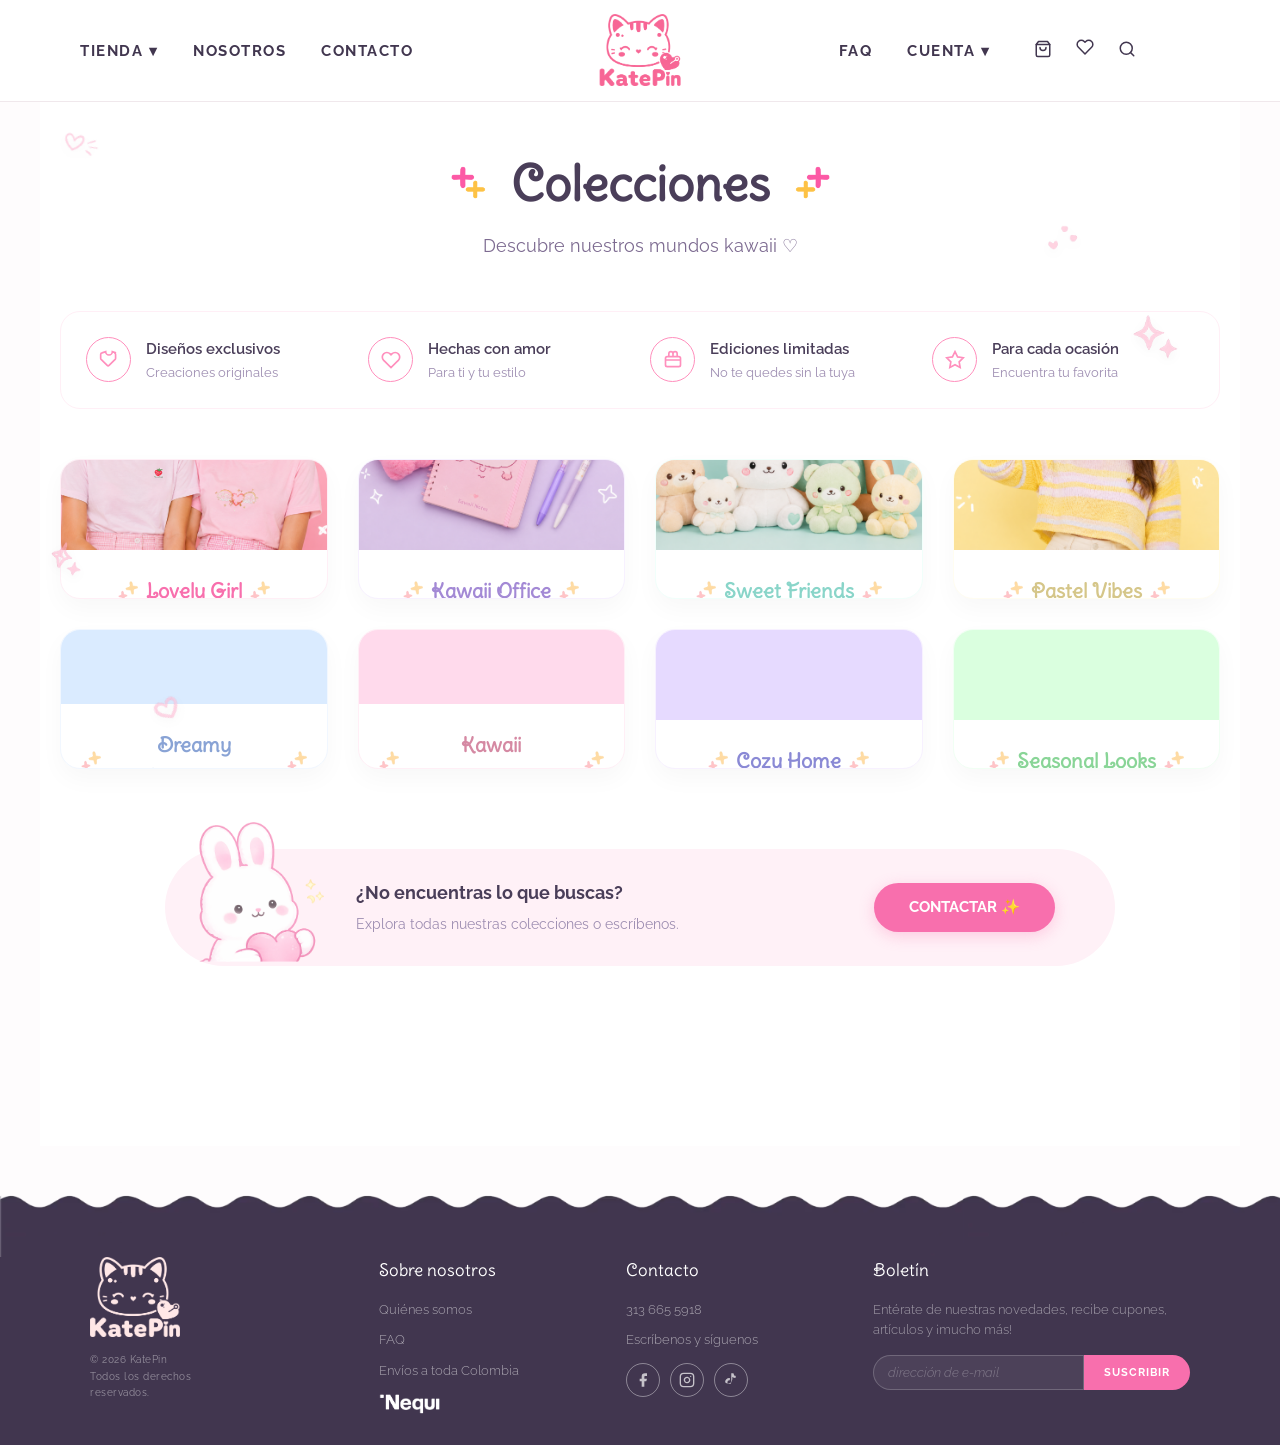
==== commit 3e81b126: "Agrega favicon a todas las paginas HTML" ====
--- a/colecciones.html
+++ b/colecciones.html
@@ -1,4 +1,4 @@
-<!DOCTYPE html>
+﻿<!DOCTYPE html>
 <html lang="es" dir="ltr">
 <head>
   <meta charset="UTF-8">
@@ -8,8 +8,7 @@
   <link rel="preconnect" href="https://fonts.googleapis.com">
   <link rel="preconnect" href="https://fonts.gstatic.com" crossorigin>
   <link href="https://fonts.googleapis.com/css2?family=Delius+Swash+Caps&family=Raleway:wght@300;400;500;600;700&display=swap" rel="stylesheet">
-  <link rel="stylesheet" href="styles.css">
-  <link rel="icon" href="data:image/svg+xml,<svg xmlns='http://www.w3.org/2000/svg' viewBox='0 0 100 100'><text y='.9em' font-size='90'>📌</text></svg>">
+  <link rel="stylesheet" href="styles.css"><text y='.9em' font-size='90'>📌</text></svg>">
   <style>
     /* RE-DESIGNED COLLECTIONS PAGE STYLES */
     .col-container {
@@ -305,6 +304,8 @@
       }
     }
   </style>
+
+  <link rel="icon" type="image/png" href="img/favicon.png">
 </head>
 <body>
 
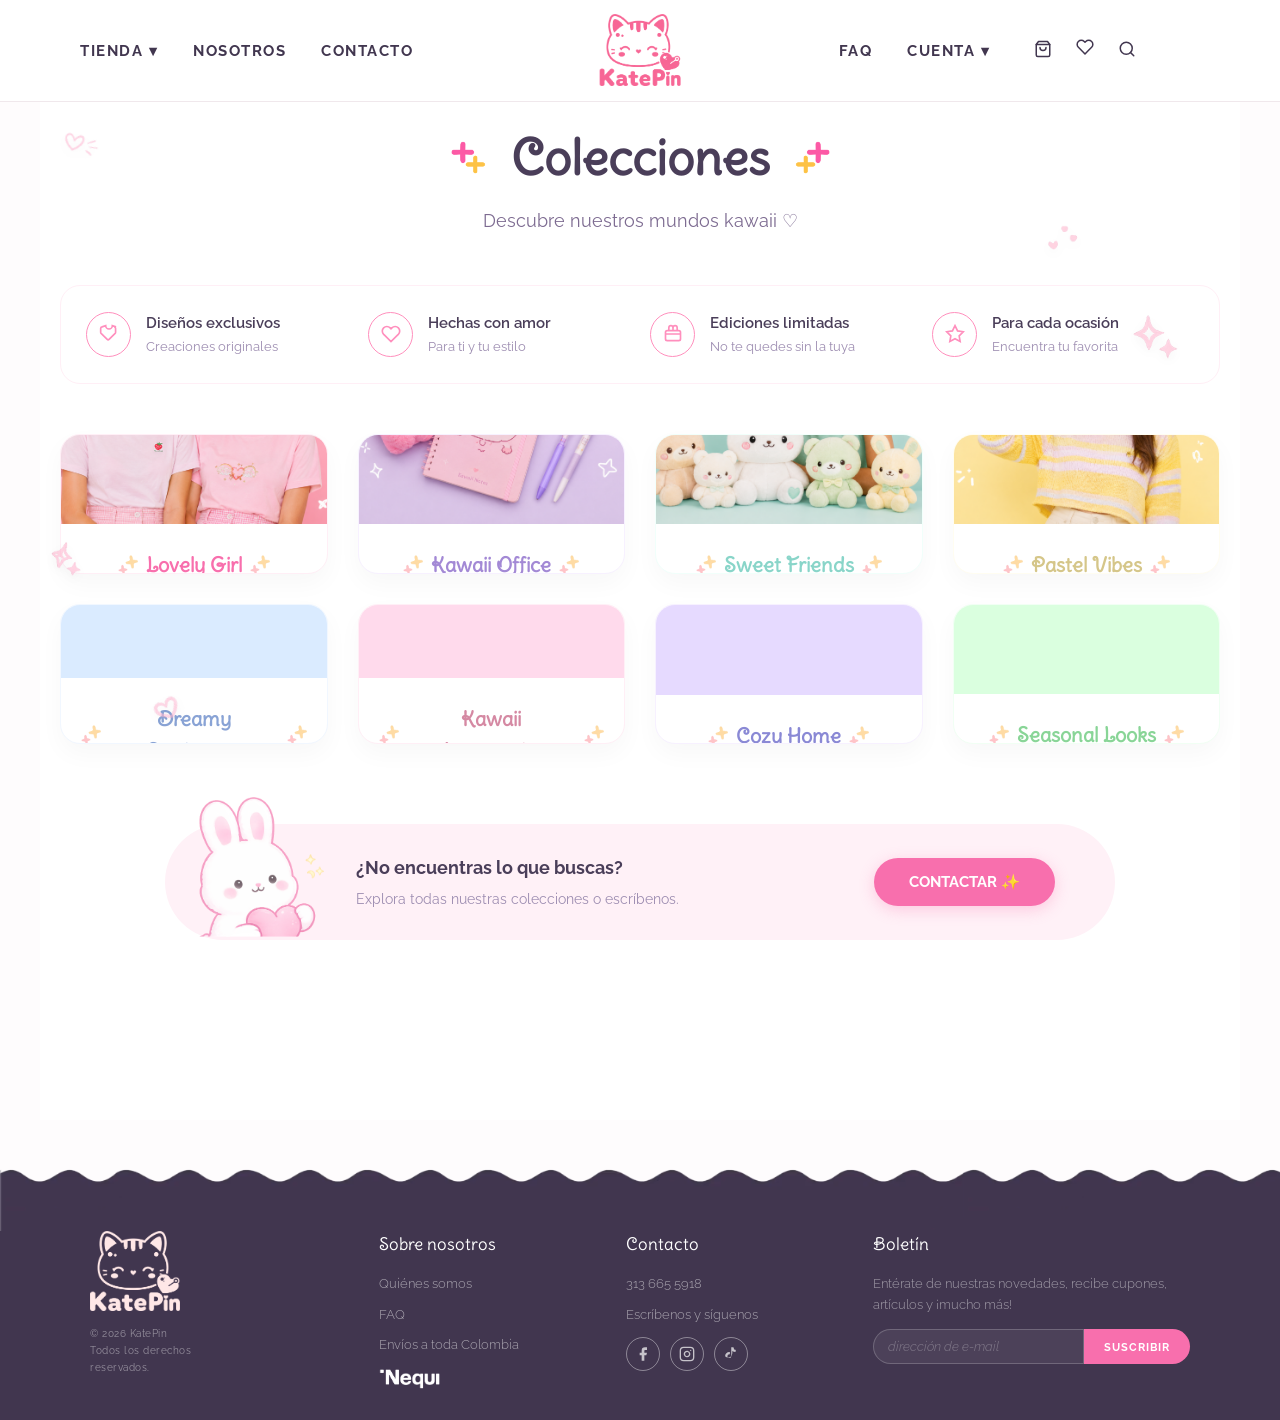
==== commit 132d5a74: "Fix malformed SVG remnants" ====
--- a/colecciones.html
+++ b/colecciones.html
@@ -8,7 +8,7 @@
   <link rel="preconnect" href="https://fonts.googleapis.com">
   <link rel="preconnect" href="https://fonts.gstatic.com" crossorigin>
   <link href="https://fonts.googleapis.com/css2?family=Delius+Swash+Caps&family=Raleway:wght@300;400;500;600;700&display=swap" rel="stylesheet">
-  <link rel="stylesheet" href="styles.css"><text y='.9em' font-size='90'>📌</text></svg>">
+  <link rel="stylesheet" href="styles.css">
   <style>
     /* RE-DESIGNED COLLECTIONS PAGE STYLES */
     .col-container {
@@ -305,7 +305,7 @@
     }
   </style>
 
-  <link rel="icon" type="image/png" href="img/favicon.png">
+  <link rel="icon" type="image/png" href="img/favicon.png?v=2">
 </head>
 <body>
 
